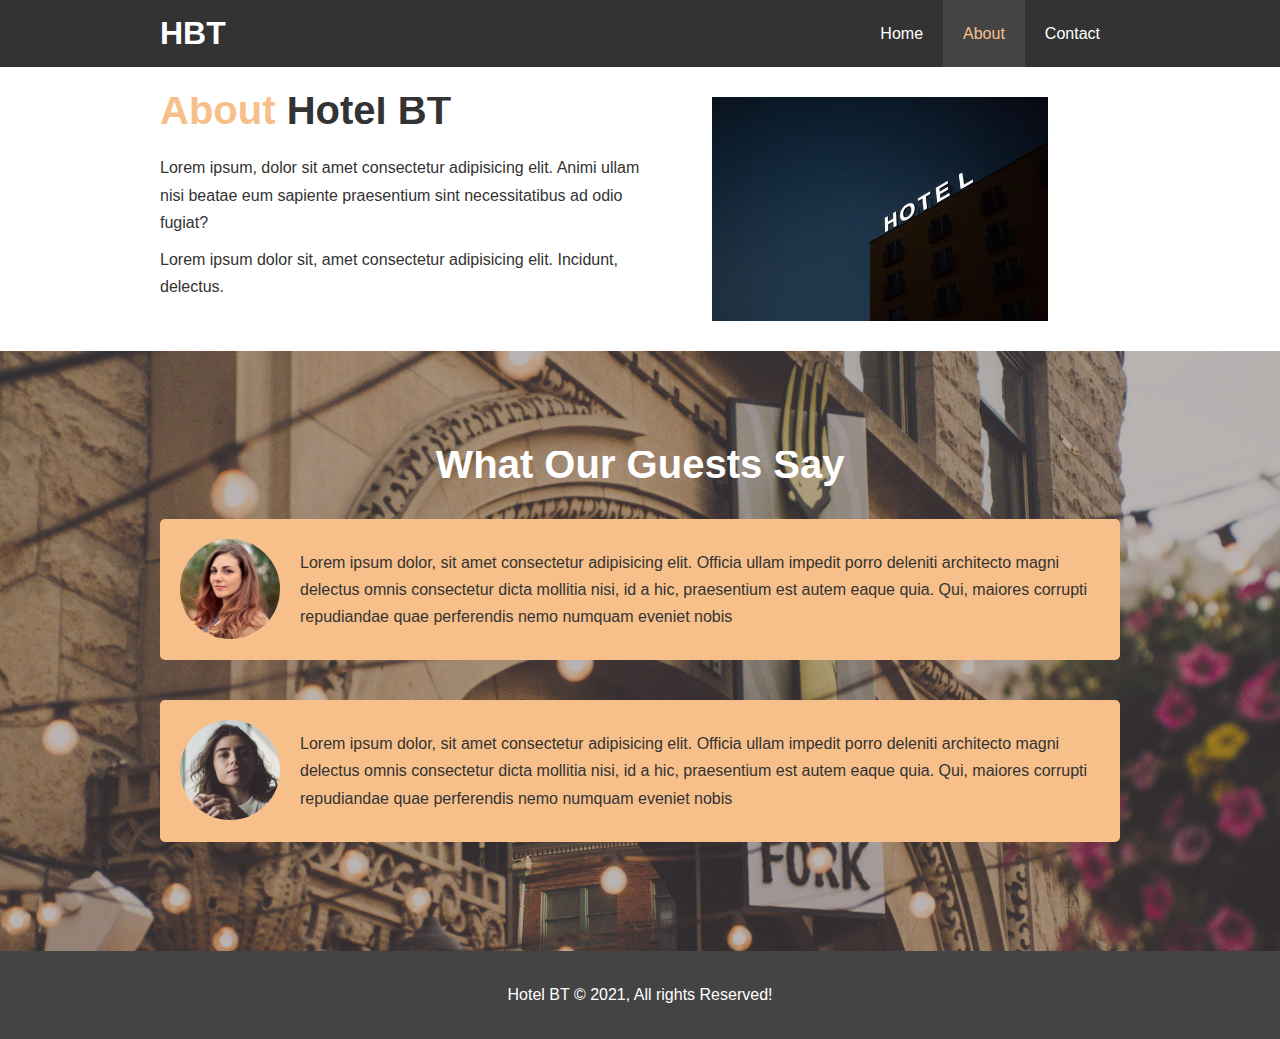
==== about.html @ 88bc7d76 "initial commit" ====
<!DOCTYPE html>
<html lang="en">
<head>
    <meta charset="UTF-8">
    <meta http-equiv="X-UA-Compatible" content="IE=edge">
    <meta name="viewport" content="width=device-width, initial-scale=1.0">
    <meta name="description" content="Welcome to the most extraordinary hotel in Boston">
    <meta name="keywords" content="hotel, new england hotel, hotel BT">
    <link rel="stylesheet" href="css/style.css">
    
    <title>Hotel BT | About</title>

</head>
<body>
    <header>
        <nav id="navbar"> 
            <div class="container">
                <h1 class="logo"><a href="index.html">HBT</a></h1>
                <ul>
                    <li><a href="index.html">Home</a></li>
                    <li><a class="current" href="about.html">About</a></li>
                    <li><a href="contact.html">Contact</a></li>
                </ul>
            </div>
        </nav>
    </header>

    <!-- About info -->
    <section id="about-info" class="bg-light py-3">
        <div class="container">
            <div class="info-left">
                <h2 class="l-heading"><span class="text-primary">About</span> Hotel BT</h2>
                <p>Lorem ipsum, dolor sit amet consectetur adipisicing elit. Animi ullam nisi beatae eum sapiente praesentium sint necessitatibus ad odio fugiat?</p>
                <p>Lorem ipsum dolor sit, amet consectetur adipisicing elit. Incidunt, delectus.</p>
            </div>
            <div class="info-right">
                <img src="./img/photo-2.jpg" alt="hotel">
            </div>
        </div>
    </section>

    <div class="clr"></div>

    <!-- Testimonaials -->
    <section id="testimonials">
        <div class="container">
            <h2 class="l-heading">What Our Guests Say</h2>
            <div class="testimonial bg-primary">
                <img src="./img/person-1.jpg" alt="Sara">
                <p>Lorem ipsum dolor, sit amet consectetur adipisicing elit. Officia ullam impedit porro deleniti architecto magni delectus omnis consectetur dicta mollitia nisi, id a hic, praesentium est autem eaque quia. Qui, maiores corrupti repudiandae quae perferendis nemo numquam eveniet nobis </p>
            </div>
            <div class="testimonial bg-primary">
                <img src="./img/person-2.jpg" alt="Sara">
                <p>Lorem ipsum dolor, sit amet consectetur adipisicing elit. Officia ullam impedit porro deleniti architecto magni delectus omnis consectetur dicta mollitia nisi, id a hic, praesentium est autem eaque quia. Qui, maiores corrupti repudiandae quae perferendis nemo numquam eveniet nobis</p>
            </div>
        </div>
    </section>



    <footer id="main-footer" class="bg-dark">
        <p>Hotel BT &copy; 2021, All rights Reserved!</p>
    </footer>
</body>
</html>
---- css/style.css ----
/* Reset */
* {
    padding: 0;
    margin: 0;
    box-sizing: border-box;

}

/* Main Styling */
html, body {
    font-family: 'Segoe UI', Tahoma, Geneva, Verdana, sans-serif;
    line-height: 1.7em;
}
h1, h2, h3 {
    padding-bottom: 20px;
}

a {
    color: #333;
    text-decoration: none;
}

p {
    margin: 10px 0;
}

/* Utility Classes */
.container {
    margin: auto;
    max-width: 1000px;
    overflow: auto;
    padding: 0 20px;

}

.text-primary {
    color: #f7c08a;
}

.lead {
    font-size: 20px;
}

.btn {
    display: inline-block;
    font-size: 18px;
    background-color: #333;
    color: #fff;
    padding: 13px 20px;
    cursor: pointer;
    border: none;
}

.btn:hover {
    background-color: #f7c08a;
    color: #333;   
}

.btn-light {
    background-color: #fafafa;
    color: #333;
}

.bg-dark {
    background-color: #333;
    color: #fff;
}
.bg-light {
    background-color: #fff;
    color: #333;
}
.bg-primary {
    background-color: #f7c08a;
    color: #333;
}
.l-heading {
    font-size: 40px;
}


.py-1 { padding: 10px 0; }
.py-2 { padding: 20px 0; }
.py-3 { padding: 30px 0; }

.clr {
    clear: both;
}




/* Navbar */
#navbar {
    background-color: #333;
    color: #fff;
    overflow: auto;
}

#navbar a {
    color: #fff;
}

#navbar h1 {
    float: left;
    padding-top: 20px;
}

#navbar ul {
    list-style: none;
    float: right;
}

#navbar ul li {
    float: left;
}

#navbar ul li a {
    display: block;
    padding: 20px;
    text-align: center;
}

#navbar ul li a:hover, 
#navbar ul li a.current {
    background-color: #444;
    color: #f7c08a;
}

/* Showcase */
#showcase {
    background: url(../img/showcase.jpg) no-repeat center center/cover;
    height: 600px;
    
}

#showcase .showcase-content {
    color: #fff;
    text-align: center;
    padding-top: 170px;
}

#showcase .showcase-content h1 {
    font-size: 60px;
    line-height: 1.2em;
}

#showcase .showcase-content p {
    padding-bottom: 20px;
    line-height: 1.7em;
}

/* Home Info */
#home-info {
    height: 400px;
}

#home-info .info-img {
    background: url('../img/photo-1.jpg') no-repeat;
    float: left;
    width: 50%;
    min-height: 100%;
}

#home-info .info-content {
    float: right;
    width: 50%;
    height: 100%;
    text-align: center;
    padding: 50px 30px;
    overflow: hidden;

}

#home-info .info-content p {
    padding-bottom: 30px;
}

/* Features */
.box {
    float: left;
    width: 33.3%;
    text-align: center;
    padding: 50px;
}

.box i {
    margin-bottom: 10px;
}

/* About-info */
#about-info .info-left {
    float: left;
    width: 50%;
    min-height: 100%;
}

#about-info .info-right {
    float: right;
    width: 50%;
    min-height: 100%;
}

#about-info .info-right img {
    display: block;
    margin: auto;
    width: 70%;
}

/* Testimonials */
#testimonials {
    height: 600px;
    background: url('../img/test-bg.jpg') no-repeat center center/cover;
    padding-top: 100px ;

}

#testimonials h2 {
    text-align: center;
    color: #fff;
    padding-bottom: 40px;
}

#testimonials .testimonial {
    padding: 20px;
    margin-bottom: 40px;
    border-radius: 5px;

}

#testimonials .testimonial img {
    width: 100px;
    float: left;
    margin-right: 20px;
    border-radius: 50%;

}

/* Contact Us */
#contact-form .form-group {
    margin-bottom: 20px;
}
#contact-form label {
    display: block;
    margin-bottom: 5px;
}
#contact-form input, 
#contact-form textarea {
    width: 100%;
    padding: 10px;
    border: 1px #ddd solid;
}
#contact-form input:focus, 
#contact-form textarea:focus {
    outline:none ;
    border-color: #f7c08a;
}

#contact-form textarea {
    height: 200px;
}

#main-footer {
    text-align: center;
    background: #444;
    padding: 20px;
}
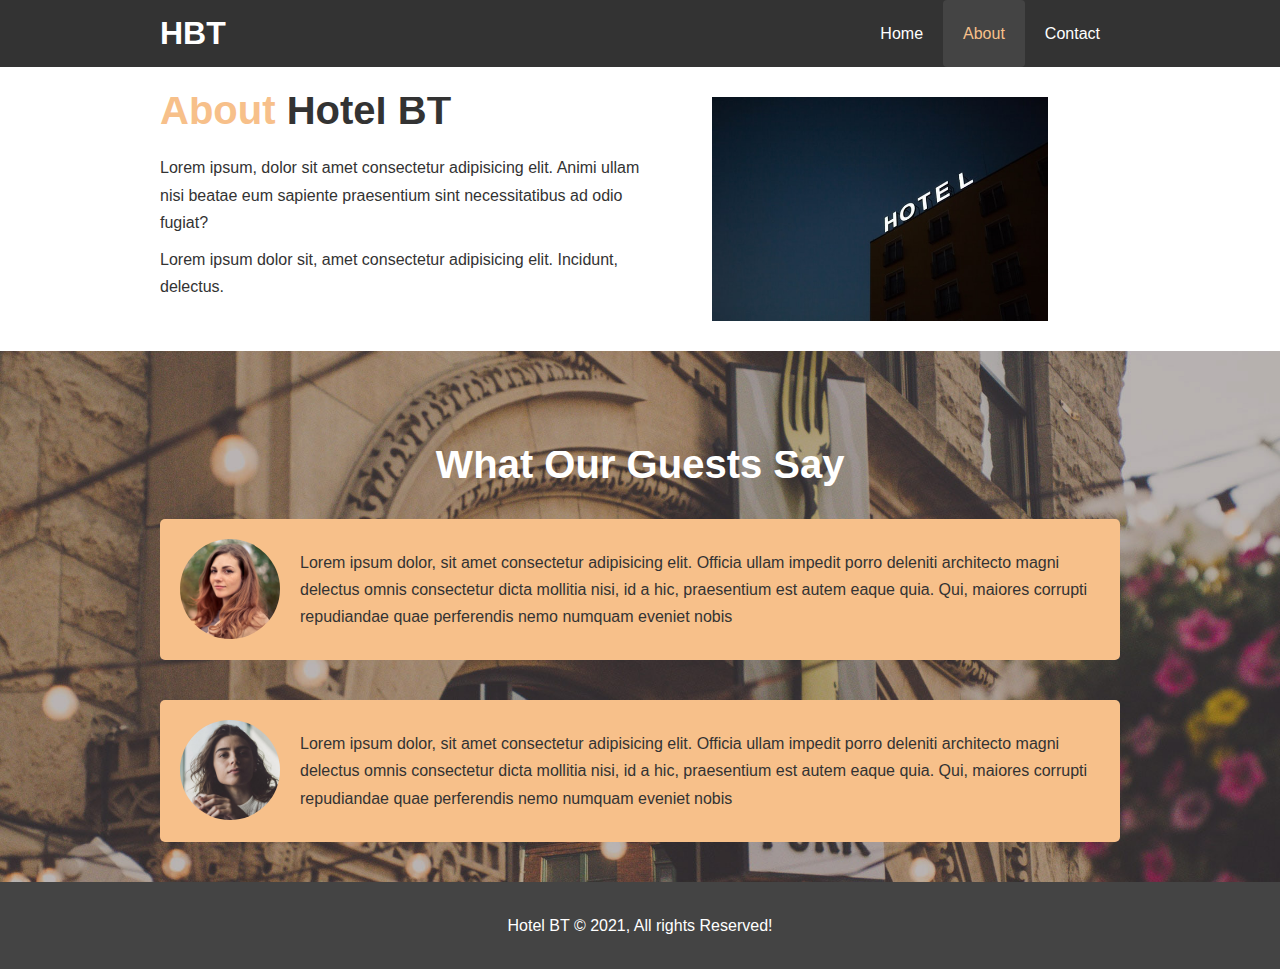
==== commit 2adb443f: "added responsivenes" ====
--- a/about.html
+++ b/about.html
@@ -7,6 +7,7 @@
     <meta name="description" content="Welcome to the most extraordinary hotel in Boston">
     <meta name="keywords" content="hotel, new england hotel, hotel BT">
     <link rel="stylesheet" href="css/style.css">
+    <link rel="stylesheet" media="only screen and (max-width:768px)" href="css/mobile.css">
     
     <title>Hotel BT | About</title>
 
--- a/css/style.css
+++ b/css/style.css
@@ -100,7 +100,7 @@
     color: #fff;
 }
 
-#navbar h1 {
+#navbar .logo {
     float: left;
     padding-top: 20px;
 }
@@ -118,12 +118,14 @@
     display: block;
     padding: 20px;
     text-align: center;
+    border-radius: 4px;
 }
 
 #navbar ul li a:hover, 
 #navbar ul li a.current {
     background-color: #444;
     color: #f7c08a;
+
 }
 
 /* Showcase */
@@ -208,7 +210,7 @@
 
 /* Testimonials */
 #testimonials {
-    height: 600px;
+    height: 100%;
     background: url('../img/test-bg.jpg') no-repeat center center/cover;
     padding-top: 100px ;
 
--- a/css/mobile.css
+++ b/css/mobile.css
@@ -0,0 +1,56 @@
+/* navbar */
+#navbar .logo {
+    float: none;
+    text-align: center;
+}
+
+#navbar ul,
+#navbar ul li{
+    float: none;
+}
+
+#navbar ul li a {
+    padding: 5px;
+    border-bottom: #444 dotted 1px;
+    margin: 1px;
+    
+}
+
+#home-info {
+    height: 550px;
+    padding-top: 70px;
+}
+
+#home-info .info-img,
+#home-info .info-content {
+    float: none;
+}
+
+#home-info .info-img {
+    display: none;
+}
+
+#home-info .info-content {
+    width: 100%;
+    
+}
+
+/* box */
+.box {
+    float:none;
+    width: 100%;
+}
+
+/* About info */
+#about-info .info-left,
+#about-info .info-right {
+    float: none;
+    width: 100%;
+    text-align: center;
+}
+#about-info .info-right img {
+    margin-top: 30px;
+}
+ #contact-info .box {
+    border-bottom: #444 dotted 1px;
+ }
